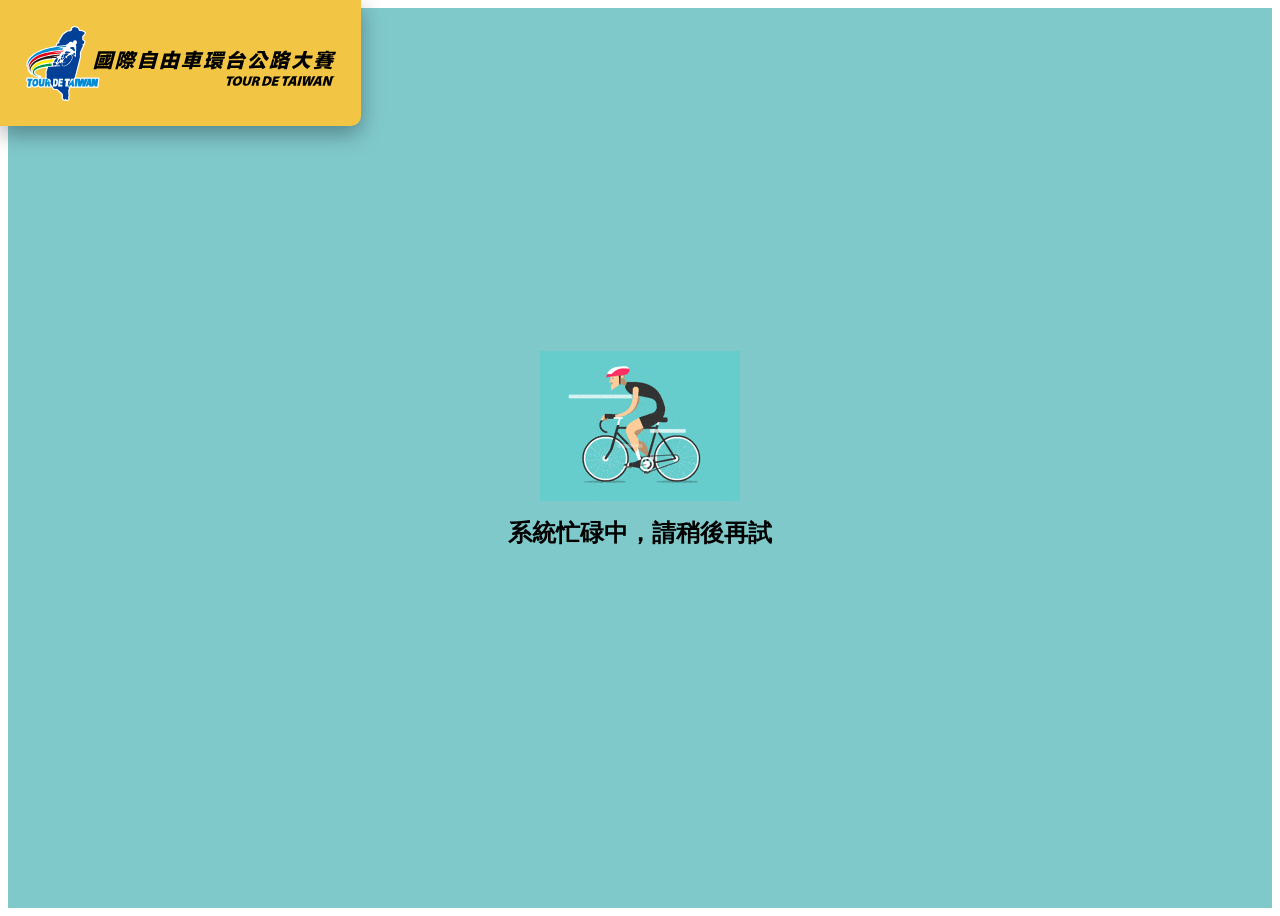
==== index.html @ facc5182 "Add index.html file with initial structure and content" ====
<!DOCTYPE html lang="zh-Hant">
<html>
  <head>
    <meta charset="UTF-8" />
    <meta name="viewport" content="width=device-width, initial-scale=1.0" />
    <title>Busy</title>
    <meta name="description" content="系統忙碌中，請稍後再試" />
    <link rel="stylesheet" href="./style.css" />
    <link rel="icon" href="./favicon.ico" />
  </head>
  <body>
    <a href="/" class="site-logo" aria-label="回到首頁">
      <img id="logo" src="./logo.svg" alt="網站標誌" />
    </a>
    <div id="wrap">
      <img src="./ride.gif" />
      <h1 id="describe">系統忙碌中，請稍後再試</h1>
    </div>
  </body>
</html>
---- style.css ----
#wrap {
  display: flex;
  flex-direction: column;
  align-items: center;
  justify-content: center;
  height: 100vh;
  background-color: #80c9cb;
}

/* allow fixed-positioned logo to sit relative to viewport */
body {
  position: relative;
}

#describe {
  display: flex;
  align-items: center;
  justify-content: center;
  font-size: 24px;
  font-family: Arial, Helvetica, sans-serif;
}

/* site logo fixed at top-left */
.site-logo {
  position: fixed;
  /* flush to the viewport edges (respect safe-area on mobile) */
  top: 0;
  left: 0;
  z-index: 999;
  display: inline-flex;
  align-items: center;
  justify-content: flex-start;
  /* background that surrounds the logo */
  background: rgba(243, 197, 68, 0.95); /* #f3c544 */
  /* add padding but keep top/left touching the edges (include safe-area) */
  padding-right: clamp(8px, 2vw, 28px);
  padding-bottom: clamp(8px, 2vw, 28px);
  padding-left: calc(env(safe-area-inset-left, 0px) + 16px);
  padding-top: calc(env(safe-area-inset-top, 0px) + 8px);
  border-radius: 0 0 10px 0; /* rounded bottom-right only */
  box-shadow: 0 8px 22px rgba(2, 6, 23, 0.35);
  align-items: center;
  justify-content: center;
  /* background that surrounds the logo */
  background: #f3c544;
  padding: clamp(8px, 2vw, 28px);
}
@media (max-width: 480px) {
  .site-logo img {
    width: clamp(64px, 24vw, 220px);
  }
}
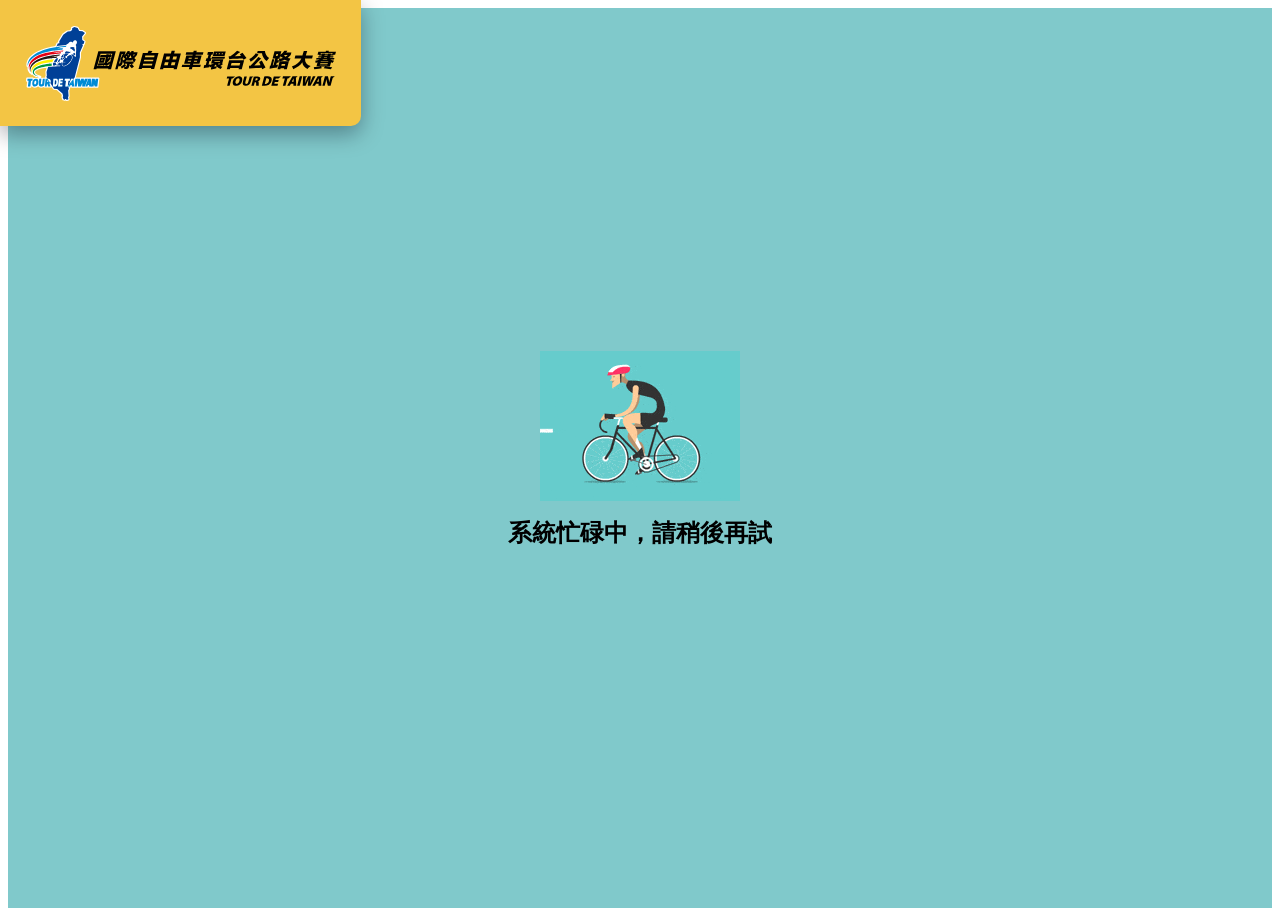
==== commit e547caaf: "Update site logo link to point to the live GitHub Pages URL" ====
--- a/index.html
+++ b/index.html
@@ -9,7 +9,11 @@
     <link rel="icon" href="./favicon.ico" />
   </head>
   <body>
-    <a href="/" class="site-logo" aria-label="回到首頁">
+    <a
+      href="https://yi-chih-0126.github.io/busy-page/"
+      class="site-logo"
+      aria-label="回到首頁"
+    >
       <img id="logo" src="./logo.svg" alt="網站標誌" />
     </a>
     <div id="wrap">
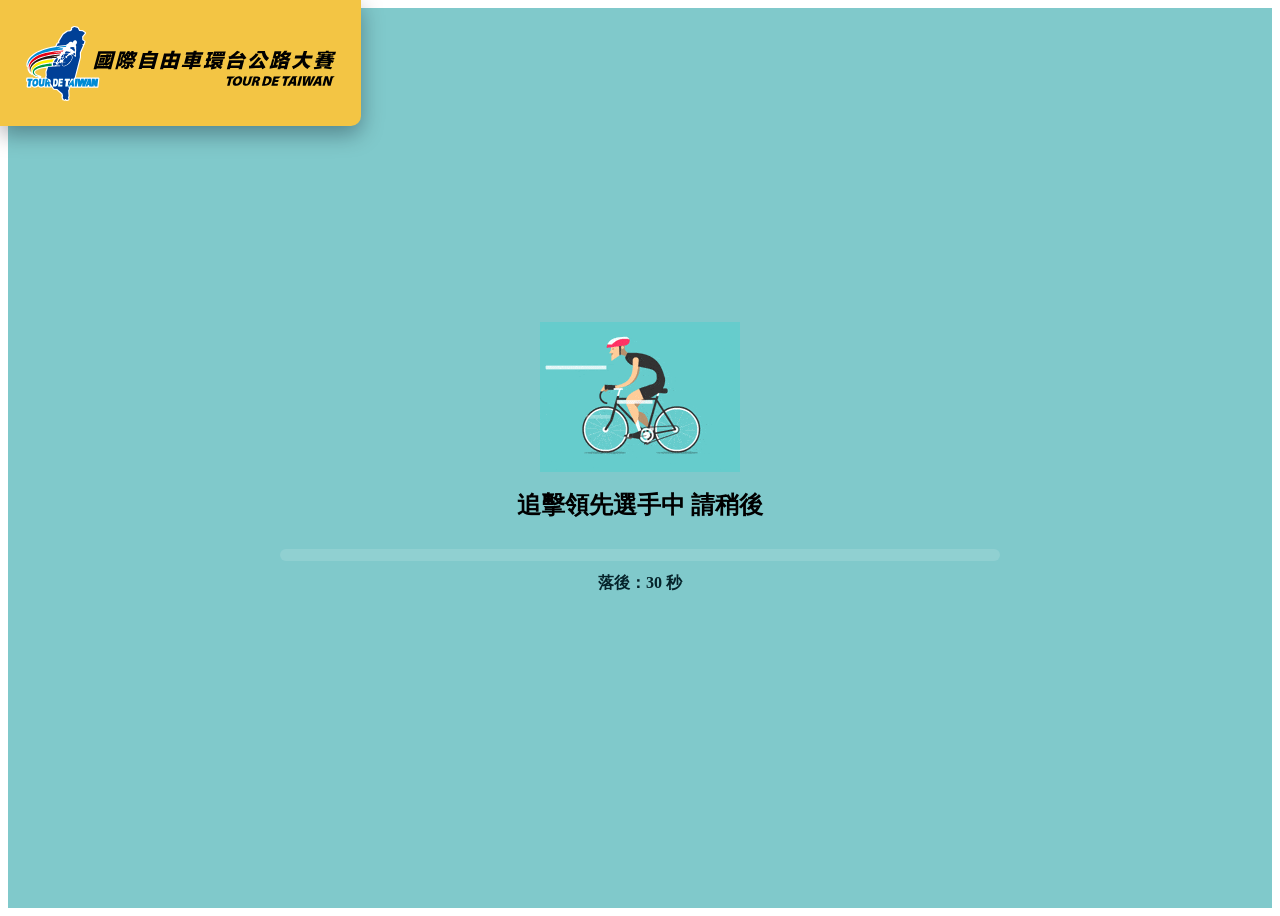
==== commit 25a0fff4: "Add progress bar feature and update .gitignore" ====
--- a/index.html
+++ b/index.html
@@ -9,16 +9,120 @@
     <link rel="icon" href="./favicon.ico" />
   </head>
   <body>
-    <a
-      href="https://yi-chih-0126.github.io/busy-page/"
-      class="site-logo"
-      aria-label="回到首頁"
-    >
+    <a href="/" class="site-logo" aria-label="回到首頁">
       <img id="logo" src="./logo.svg" alt="網站標誌" />
     </a>
     <div id="wrap">
       <img src="./ride.gif" />
-      <h1 id="describe">系統忙碌中，請稍後再試</h1>
+      <h1 id="describe">追擊領先選手中 請稍後</h1>
+      <!-- progress bar inserted below the heading (shows seconds gap to leader) -->
+      <div
+        class="progress"
+        role="progressbar"
+        aria-valuemin="0"
+        aria-valuemax="100"
+        aria-valuenow="0"
+        aria-label="秒差進度"
+      >
+        <div class="progress-fill" id="progressFill" style="width: 0%"></div>
+      </div>
+      <div id="progressText" class="progress-text">落後：30 秒</div>
     </div>
+    <script>
+      (function () {
+        const fill = document.getElementById("progressFill");
+        const text = document.getElementById("progressText");
+        const progressRoot = document.querySelector(".progress");
+
+        // seconds gap logic
+        const initialGap = 30; // seconds behind at start
+        let gapSeconds = initialGap;
+
+        const heading = document.getElementById("describe");
+        const originalHeading = heading ? heading.textContent : "";
+        const leadingHeading = "逃離主集團直到終點";
+
+        function updateBar() {
+          const closed = Math.max(
+            0,
+            Math.min(1, (initialGap - gapSeconds) / initialGap),
+          );
+          const pct = Math.round(closed * 100);
+          fill.style.width = pct + "%";
+          if (progressRoot)
+            progressRoot.setAttribute("aria-valuenow", String(pct));
+          if (text) {
+            if (gapSeconds > 0)
+              text.textContent = `落後：${Math.round(gapSeconds)} 秒`;
+            else
+              text.textContent = `領先：${Math.abs(Math.round(gapSeconds))} 秒`;
+          }
+
+          // update heading when entering/exiting leading state
+          if (heading) {
+            if (gapSeconds <= 0 && heading.textContent !== leadingHeading) {
+              heading.textContent = leadingHeading;
+            } else if (
+              gapSeconds > 0 &&
+              heading.textContent !== originalHeading
+            ) {
+              heading.textContent = originalHeading;
+            }
+          }
+        }
+
+        function setGap(seconds) {
+          gapSeconds = Number(seconds) || 0;
+          if (gapSeconds > 999) gapSeconds = 999;
+          if (gapSeconds < -999) gapSeconds = -999;
+          updateBar();
+          return gapSeconds;
+        }
+
+        function decreaseGap(sec) {
+          return setGap(gapSeconds - Math.abs(Number(sec) || 0));
+        }
+        function increaseGap(sec) {
+          return setGap(gapSeconds + Math.abs(Number(sec) || 0));
+        }
+
+        window.setGap = setGap;
+        window.decreaseGap = decreaseGap;
+        window.increaseGap = increaseGap;
+
+        // keyboard alternation with continuous reduction and idle increase (press 'a' and 'd' alternately)
+        const REDUCE_PER_ALTERNATION = 0.5; // seconds (reduced to slow the catch-up rate)
+        let lastKey = null;
+        let lastActivity = Date.now();
+
+        const idleDelay = 1200; // ms until decay (longer idle before gap increases)
+        const decayInterval = 500; // ms per tick (slower tick)
+        const decayStep = 0.25; // seconds added per tick when idle (smaller increase)
+
+        document.addEventListener("keydown", (e) => {
+          const tag = (e.target && e.target.tagName) || "";
+          if (tag === "INPUT" || tag === "TEXTAREA") return;
+          const k = (e.key || "").toLowerCase();
+          if (k !== "a" && k !== "d") return;
+          if (lastKey === null || lastKey !== k) {
+            decreaseGap(REDUCE_PER_ALTERNATION);
+            lastKey = k;
+            lastActivity = Date.now();
+          } else {
+            lastActivity = Date.now();
+          }
+        });
+
+        setInterval(() => {
+          const now = Date.now();
+          if (now - lastActivity > idleDelay) {
+            increaseGap(decayStep);
+          }
+        }, decayInterval);
+
+        // initialize display
+        setGap(initialGap);
+      })();
+    </script>
   </body>
 </html>
--- a/style.css
+++ b/style.css
@@ -50,3 +50,31 @@
     width: clamp(64px, 24vw, 220px);
   }
 }
+
+/* Progress bar styles */
+.progress {
+  width: min(720px, 86%);
+  max-width: 720px;
+  height: 12px;
+  background: rgba(255, 255, 255, 0.12);
+  border-radius: 999px;
+  overflow: hidden;
+  margin: 12px auto 6px auto;
+}
+.progress-fill {
+  height: 100%;
+  width: 0%;
+  background: linear-gradient(90deg, #f3c544, #ffd66b);
+  transition: width 360ms cubic-bezier(0.2, 0.9, 0.2, 1);
+}
+.progress-text {
+  text-align: center;
+  color: #05232a;
+  font-weight: 600;
+  margin-top: 6px;
+}
+@media (prefers-reduced-motion: reduce) {
+  .progress-fill {
+    transition: none;
+  }
+}
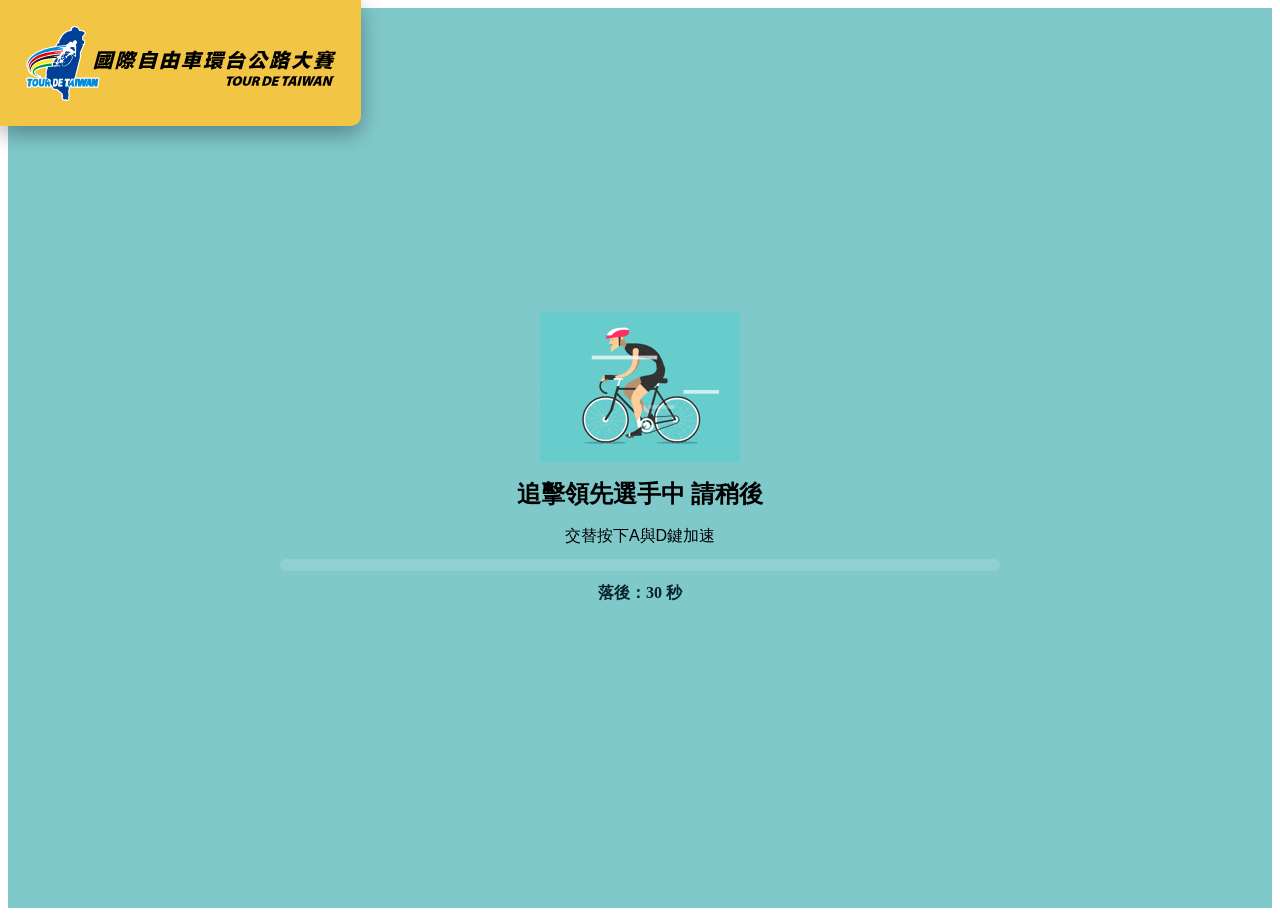
==== commit 612750ad: "Add hint text for user instructions and adjust reduction rate in game mechanics" ====
--- a/index.html
+++ b/index.html
@@ -15,6 +15,7 @@
     <div id="wrap">
       <img src="./ride.gif" />
       <h1 id="describe">追擊領先選手中 請稍後</h1>
+      <div id="hint">交替按下A與D鍵加速</div>
       <!-- progress bar inserted below the heading (shows seconds gap to leader) -->
       <div
         class="progress"
@@ -91,7 +92,7 @@
         window.increaseGap = increaseGap;
 
         // keyboard alternation with continuous reduction and idle increase (press 'a' and 'd' alternately)
-        const REDUCE_PER_ALTERNATION = 0.5; // seconds (reduced to slow the catch-up rate)
+        const REDUCE_PER_ALTERNATION = 0.75; // seconds (reduced to slow the catch-up rate)
         let lastKey = null;
         let lastActivity = Date.now();
 
--- a/style.css
+++ b/style.css
@@ -17,6 +17,10 @@
   align-items: center;
   justify-content: center;
   font-size: 24px;
+  font-family: Arial, Helvetica, sans-serif;
+}
+
+#hint {
   font-family: Arial, Helvetica, sans-serif;
 }
 
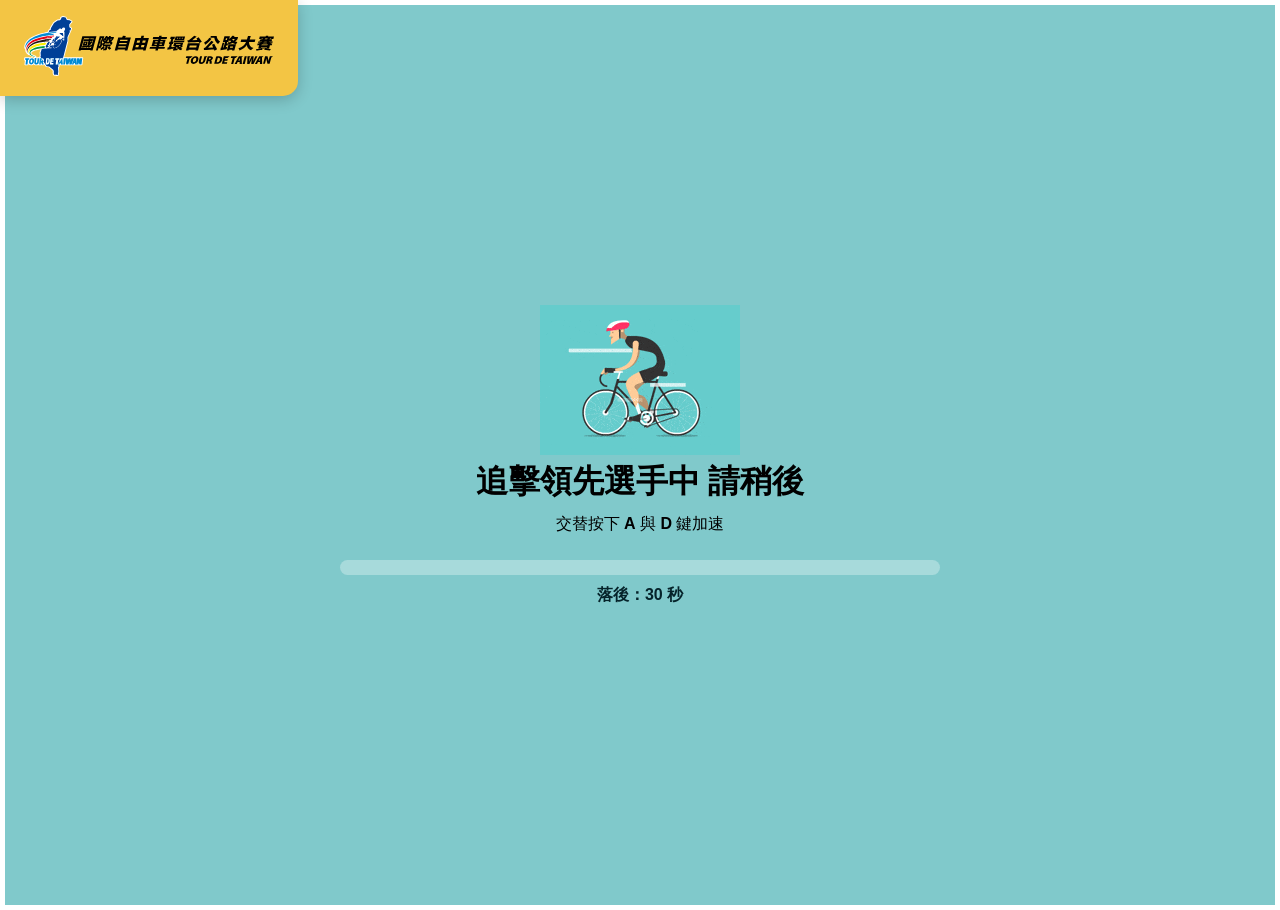
==== commit cff8116c: "Refactor HTML structure, add progress bar functionality, and enhance CSS styles" ====
--- a/index.html
+++ b/index.html
@@ -1,129 +1,27 @@
-<!DOCTYPE html lang="zh-Hant">
-<html>
+<!doctype html>
+<html lang="zh-Hant">
   <head>
     <meta charset="UTF-8" />
     <meta name="viewport" content="width=device-width, initial-scale=1.0" />
-    <title>Busy</title>
-    <meta name="description" content="系統忙碌中，請稍後再試" />
+    <title>系統忙碌中</title>
     <link rel="stylesheet" href="./style.css" />
-    <link rel="icon" href="./favicon.ico" />
   </head>
   <body>
     <a href="/" class="site-logo" aria-label="回到首頁">
       <img id="logo" src="./logo.svg" alt="網站標誌" />
     </a>
-    <div id="wrap">
-      <img src="./ride.gif" />
+
+    <main id="wrap">
+      <img src="./ride.gif" alt="單車騎乘中" />
       <h1 id="describe">追擊領先選手中 請稍後</h1>
-      <div id="hint">交替按下A與D鍵加速</div>
-      <!-- progress bar inserted below the heading (shows seconds gap to leader) -->
-      <div
-        class="progress"
-        role="progressbar"
-        aria-valuemin="0"
-        aria-valuemax="100"
-        aria-valuenow="0"
-        aria-label="秒差進度"
-      >
-        <div class="progress-fill" id="progressFill" style="width: 0%"></div>
+      <p id="hint">交替按下 <strong>A</strong> 與 <strong>D</strong> 鍵加速</p>
+
+      <div class="progress-container">
+        <div class="progress-bar" id="progressFill"></div>
       </div>
       <div id="progressText" class="progress-text">落後：30 秒</div>
-    </div>
-    <script>
-      (function () {
-        const fill = document.getElementById("progressFill");
-        const text = document.getElementById("progressText");
-        const progressRoot = document.querySelector(".progress");
+    </main>
 
-        // seconds gap logic
-        const initialGap = 30; // seconds behind at start
-        let gapSeconds = initialGap;
-
-        const heading = document.getElementById("describe");
-        const originalHeading = heading ? heading.textContent : "";
-        const leadingHeading = "逃離主集團直到終點";
-
-        function updateBar() {
-          const closed = Math.max(
-            0,
-            Math.min(1, (initialGap - gapSeconds) / initialGap),
-          );
-          const pct = Math.round(closed * 100);
-          fill.style.width = pct + "%";
-          if (progressRoot)
-            progressRoot.setAttribute("aria-valuenow", String(pct));
-          if (text) {
-            if (gapSeconds > 0)
-              text.textContent = `落後：${Math.round(gapSeconds)} 秒`;
-            else
-              text.textContent = `領先：${Math.abs(Math.round(gapSeconds))} 秒`;
-          }
-
-          // update heading when entering/exiting leading state
-          if (heading) {
-            if (gapSeconds <= 0 && heading.textContent !== leadingHeading) {
-              heading.textContent = leadingHeading;
-            } else if (
-              gapSeconds > 0 &&
-              heading.textContent !== originalHeading
-            ) {
-              heading.textContent = originalHeading;
-            }
-          }
-        }
-
-        function setGap(seconds) {
-          gapSeconds = Number(seconds) || 0;
-          if (gapSeconds > 999) gapSeconds = 999;
-          if (gapSeconds < -999) gapSeconds = -999;
-          updateBar();
-          return gapSeconds;
-        }
-
-        function decreaseGap(sec) {
-          return setGap(gapSeconds - Math.abs(Number(sec) || 0));
-        }
-        function increaseGap(sec) {
-          return setGap(gapSeconds + Math.abs(Number(sec) || 0));
-        }
-
-        window.setGap = setGap;
-        window.decreaseGap = decreaseGap;
-        window.increaseGap = increaseGap;
-
-        // keyboard alternation with continuous reduction and idle increase (press 'a' and 'd' alternately)
-        const REDUCE_PER_ALTERNATION = 0.75; // seconds (reduced to slow the catch-up rate)
-        let lastKey = null;
-        let lastActivity = Date.now();
-
-        const idleDelay = 1200; // ms until decay (longer idle before gap increases)
-        const decayInterval = 500; // ms per tick (slower tick)
-        const decayStep = 0.25; // seconds added per tick when idle (smaller increase)
-
-        document.addEventListener("keydown", (e) => {
-          const tag = (e.target && e.target.tagName) || "";
-          if (tag === "INPUT" || tag === "TEXTAREA") return;
-          const k = (e.key || "").toLowerCase();
-          if (k !== "a" && k !== "d") return;
-          if (lastKey === null || lastKey !== k) {
-            decreaseGap(REDUCE_PER_ALTERNATION);
-            lastKey = k;
-            lastActivity = Date.now();
-          } else {
-            lastActivity = Date.now();
-          }
-        });
-
-        setInterval(() => {
-          const now = Date.now();
-          if (now - lastActivity > idleDelay) {
-            increaseGap(decayStep);
-          }
-        }, decayInterval);
-
-        // initialize display
-        setGap(initialGap);
-      })();
-    </script>
+    <script src="./script.js"></script>
   </body>
 </html>
--- a/style.css
+++ b/style.css
@@ -1,3 +1,12 @@
+/* 基本重置 */
+body,
+h1,
+p {
+  margin: 5px;
+  padding: 0;
+  font-family: sans-serif;
+}
+
 #wrap {
   display: flex;
   flex-direction: column;
@@ -5,80 +14,46 @@
   justify-content: center;
   height: 100vh;
   background-color: #80c9cb;
+  text-align: center;
 }
 
-/* allow fixed-positioned logo to sit relative to viewport */
-body {
-  position: relative;
-}
-
-#describe {
-  display: flex;
-  align-items: center;
-  justify-content: center;
-  font-size: 24px;
-  font-family: Arial, Helvetica, sans-serif;
-}
-
-#hint {
-  font-family: Arial, Helvetica, sans-serif;
-}
-
-/* site logo fixed at top-left */
+/* 統一整理 Logo 樣式 */
 .site-logo {
   position: fixed;
-  /* flush to the viewport edges (respect safe-area on mobile) */
   top: 0;
   left: 0;
   z-index: 999;
-  display: inline-flex;
-  align-items: center;
-  justify-content: flex-start;
-  /* background that surrounds the logo */
-  background: rgba(243, 197, 68, 0.95); /* #f3c544 */
-  /* add padding but keep top/left touching the edges (include safe-area) */
-  padding-right: clamp(8px, 2vw, 28px);
-  padding-bottom: clamp(8px, 2vw, 28px);
-  padding-left: calc(env(safe-area-inset-left, 0px) + 16px);
-  padding-top: calc(env(safe-area-inset-top, 0px) + 8px);
-  border-radius: 0 0 10px 0; /* rounded bottom-right only */
-  box-shadow: 0 8px 22px rgba(2, 6, 23, 0.35);
-  align-items: center;
-  justify-content: center;
-  /* background that surrounds the logo */
   background: #f3c544;
-  padding: clamp(8px, 2vw, 28px);
-}
-@media (max-width: 480px) {
-  .site-logo img {
-    width: clamp(64px, 24vw, 220px);
-  }
+  padding: 16px 24px;
+  border-radius: 0 0 15px 0;
+  box-shadow: 0 4px 15px rgba(0, 0, 0, 0.2);
 }
 
-/* Progress bar styles */
-.progress {
-  width: min(720px, 86%);
-  max-width: 720px;
-  height: 12px;
-  background: rgba(255, 255, 255, 0.12);
-  border-radius: 999px;
+.site-logo img {
+  width: 250px;
+  height: auto;
+}
+
+/* 進度條外框 */
+.progress-container {
+  width: 80%;
+  max-width: 600px;
+  height: 15px;
+  background: rgba(255, 255, 255, 0.3);
+  border-radius: 10px;
+  margin: 20px 0 10px;
   overflow: hidden;
-  margin: 12px auto 6px auto;
 }
-.progress-fill {
+
+/* 進度條填充 */
+.progress-bar {
   height: 100%;
   width: 0%;
-  background: linear-gradient(90deg, #f3c544, #ffd66b);
-  transition: width 360ms cubic-bezier(0.2, 0.9, 0.2, 1);
+  background: #f3c544;
+  transition: width 0.3s ease-out;
 }
+
 .progress-text {
-  text-align: center;
+  font-weight: bold;
   color: #05232a;
-  font-weight: 600;
-  margin-top: 6px;
 }
-@media (prefers-reduced-motion: reduce) {
-  .progress-fill {
-    transition: none;
-  }
-}
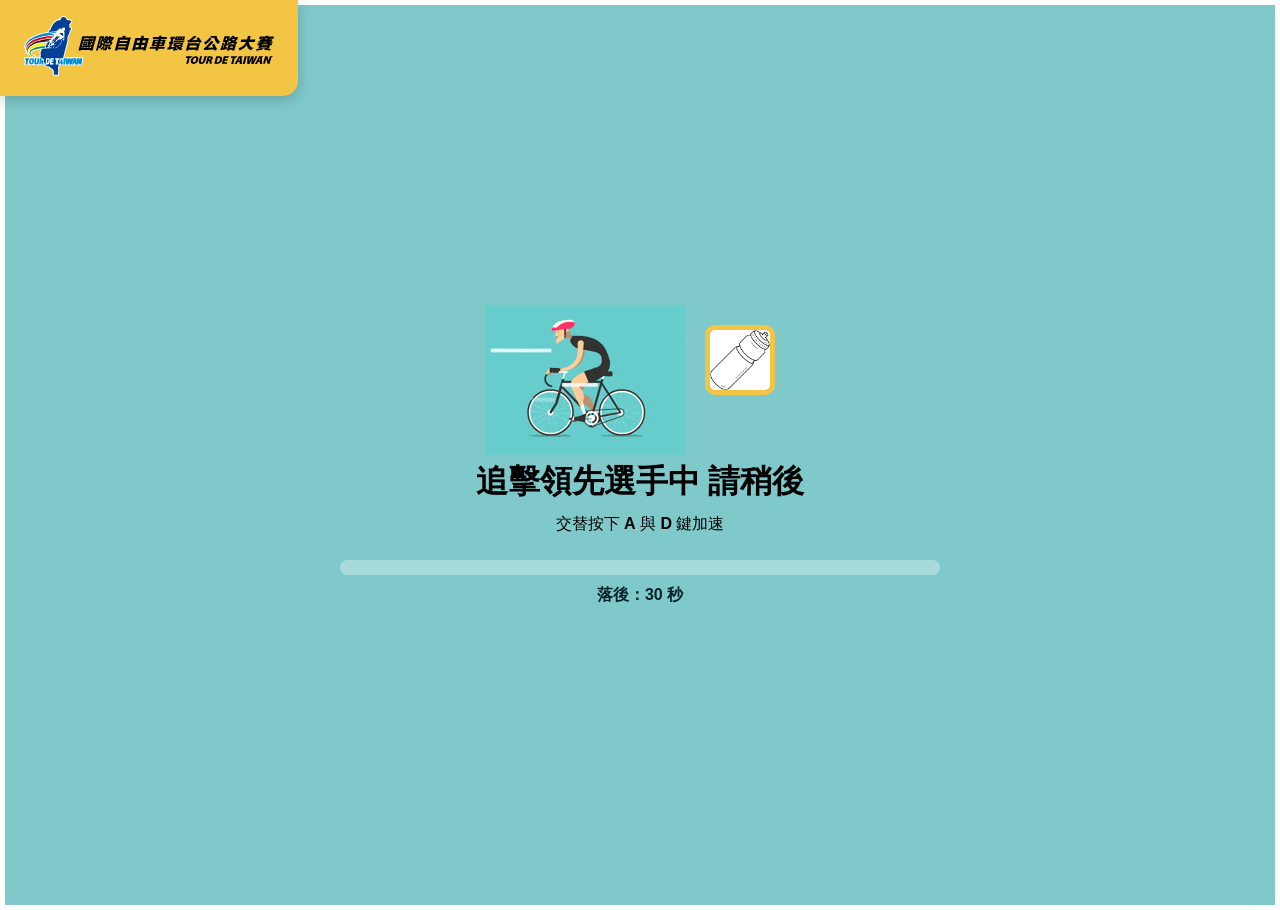
==== commit c6462250: "Add water bottle image and implement click functionality to accelerate game" ====
--- a/index.html
+++ b/index.html
@@ -12,7 +12,17 @@
     </a>
 
     <main id="wrap">
-      <img src="./ride.gif" alt="單車騎乘中" />
+      <div class="container">
+        <img src="./ride.gif" alt="單車騎乘中" />
+        <div id="bottle">
+          <img
+            src="./bottle.png"
+            alt="水瓶"
+            class="bottle"
+            title="點擊補給加速"
+          />
+        </div>
+      </div>
       <h1 id="describe">追擊領先選手中 請稍後</h1>
       <p id="hint">交替按下 <strong>A</strong> 與 <strong>D</strong> 鍵加速</p>
 
--- a/style.css
+++ b/style.css
@@ -15,6 +15,28 @@
   height: 100vh;
   background-color: #80c9cb;
   text-align: center;
+}
+
+.container {
+  display: flex;
+  flex-direction: row;
+}
+
+.bottle {
+  width: 60px;
+  cursor: pointer;
+  transition: transform 0.2s;
+  margin: 20px 20px;
+  border: 5px solid #f3c544;
+  border-radius: 10px;
+}
+
+#water-bottle:hover {
+  transform: scale(1.2); /* 滑鼠移入時放大 1.2 倍 */
+}
+
+#water-bottle:active {
+  transform: scale(0.9); /* 點擊瞬間縮小，模擬按壓感 */
 }
 
 /* 統一整理 Logo 樣式 */
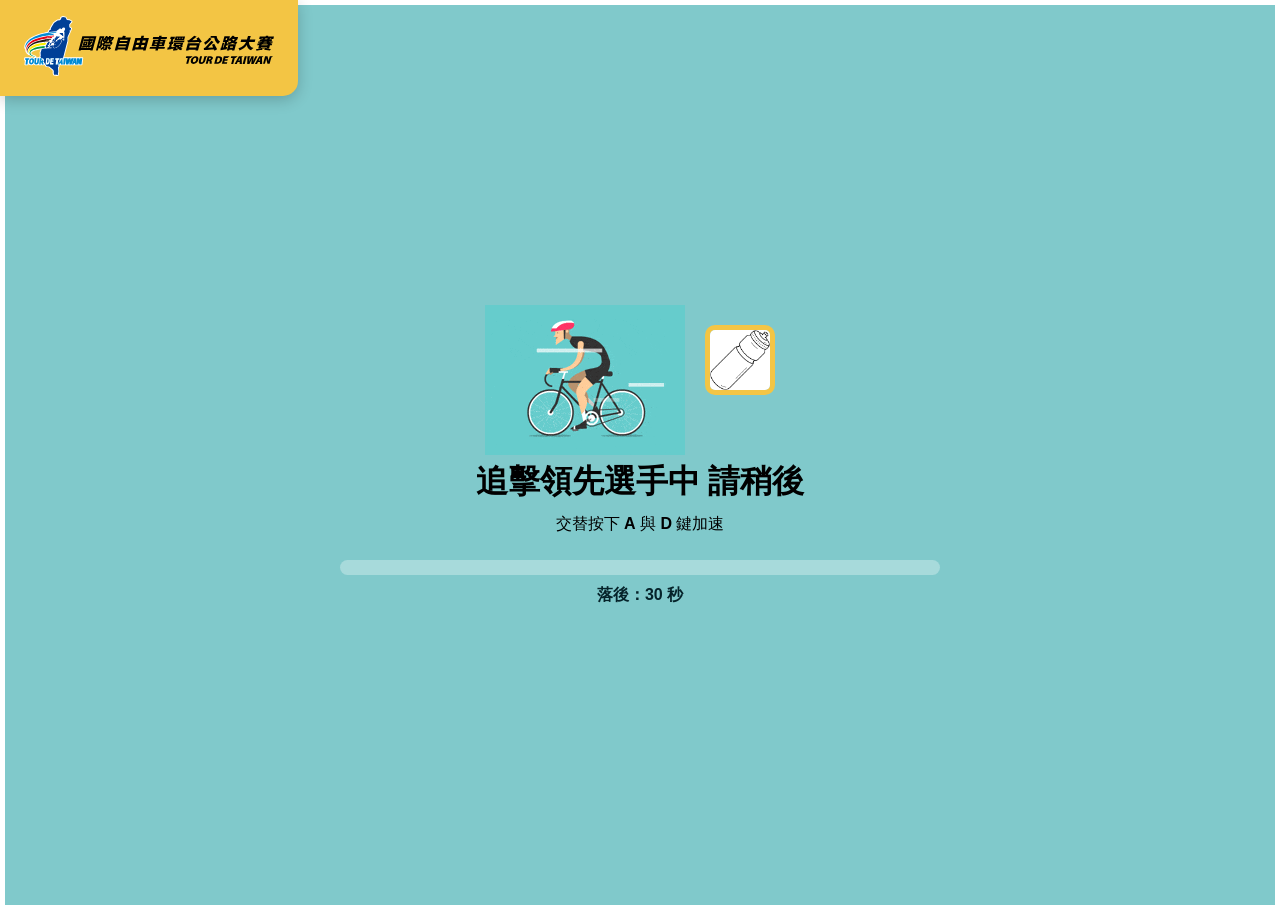
==== commit 03c3504b: "Add media to the photo directory" ====
--- a/index.html
+++ b/index.html
@@ -8,15 +8,15 @@
   </head>
   <body>
     <a href="/" class="site-logo" aria-label="回到首頁">
-      <img id="logo" src="./logo.svg" alt="網站標誌" />
+      <img id="logo" src="./photo/logo.svg" alt="網站標誌" />
     </a>
 
     <main id="wrap">
       <div class="container">
-        <img src="./ride.gif" alt="單車騎乘中" />
+        <img src="./photo/ride.gif" alt="單車騎乘中" />
         <div id="bottle">
           <img
-            src="./bottle.png"
+            src="./photo/bottle.png"
             alt="水瓶"
             class="bottle"
             title="點擊補給加速"
